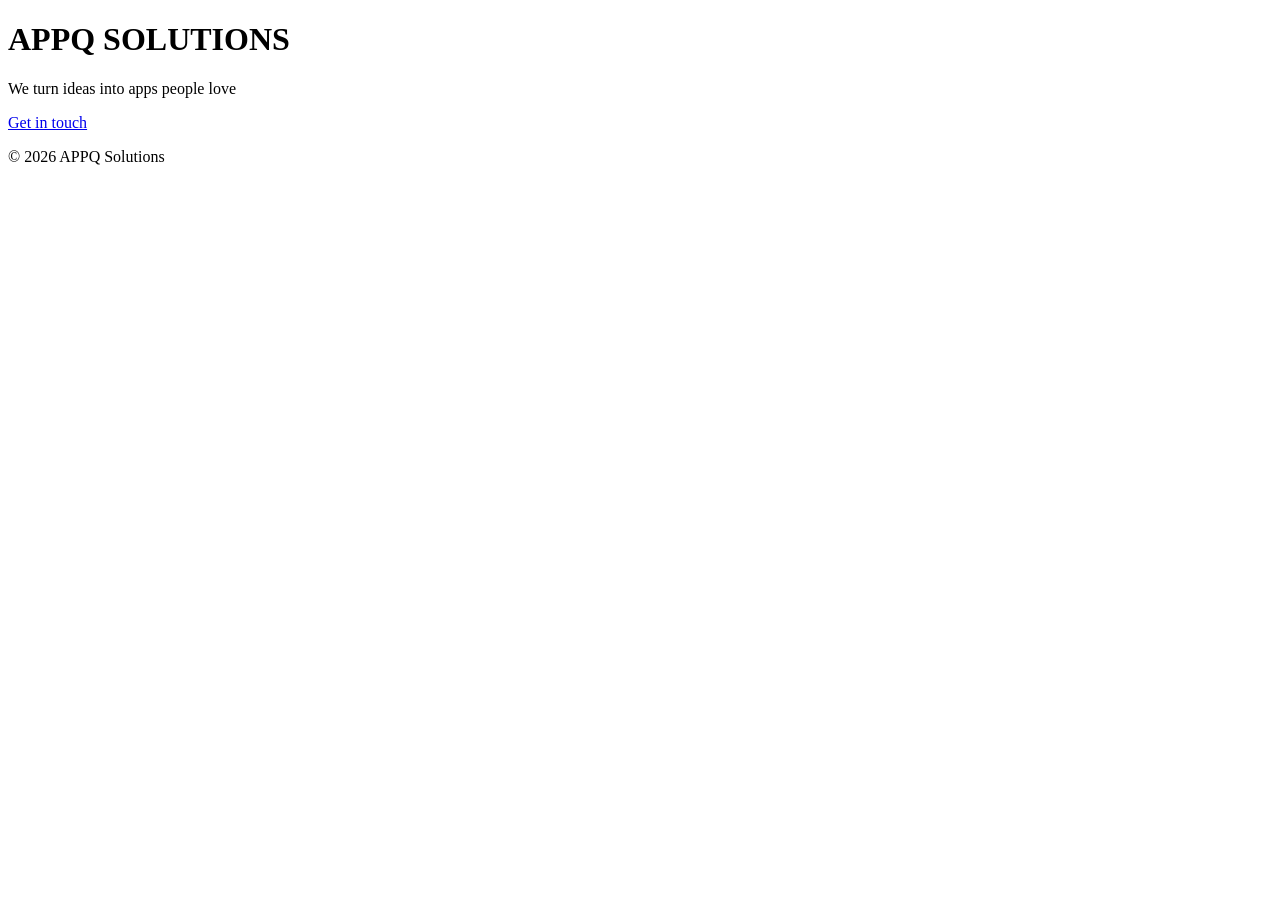
==== index.html @ 0940a026 "Add landing page HTML skeleton Co-Authored-By: Claude Sonnet 5 <noreply@anthropic.com>" ====
<!DOCTYPE html>
<html lang="en">
<head>
  <meta charset="UTF-8">
  <meta name="viewport" content="width=device-width, initial-scale=1.0">
  <title>APPQ Solutions — Mobile App Development Studio</title>
  <meta name="description" content="APPQ Solutions is a mobile app development studio. We turn ideas into apps people love.">
  <link rel="icon" type="image/svg+xml" href="assets/favicon.svg">
  <link rel="preconnect" href="https://fonts.googleapis.com">
  <link rel="preconnect" href="https://fonts.gstatic.com" crossorigin>
  <link href="https://fonts.googleapis.com/css2?family=Space+Grotesk:wght@700&family=Inter:wght@300;400;600&display=swap" rel="stylesheet">
  <link rel="stylesheet" href="style.css">
</head>
<body>
  <main class="hero">
    <div class="glow" aria-hidden="true"></div>
    <div class="hero-content">
      <h1 class="logo">
        <span class="logo-main">APPQ</span>
        <span class="logo-sub">SOLUTIONS</span>
      </h1>
      <p class="tagline">We turn ideas into apps people love</p>
      <a class="contact-button" href="mailto:appq.contact@gmail.com">Get in touch</a>
    </div>
    <footer class="site-footer">
      <p>&copy; <span id="year"></span> APPQ Solutions</p>
    </footer>
  </main>
  <script>
    document.getElementById('year').textContent = new Date().getFullYear();
  </script>
</body>
</html>
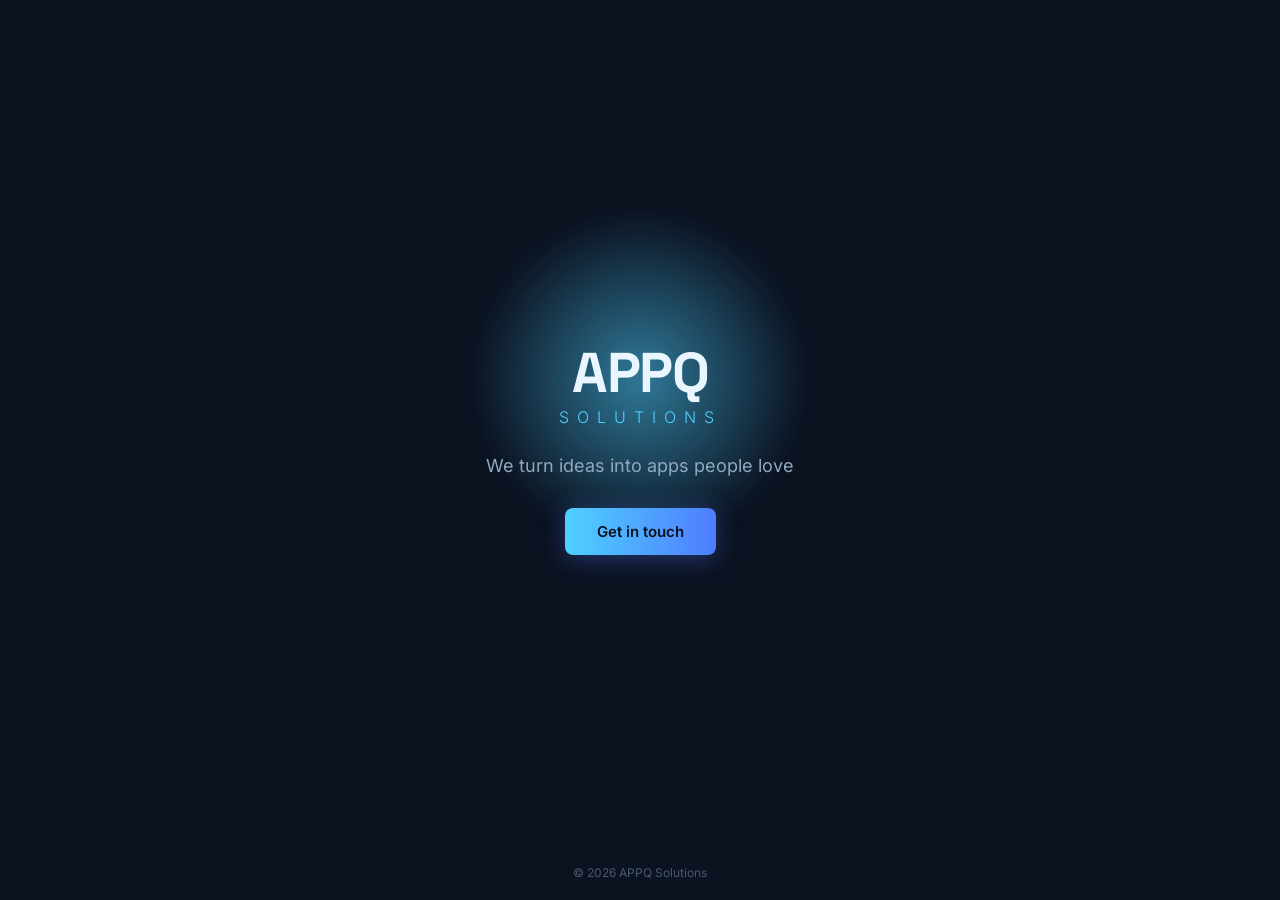
==== commit d8d2f57e: "Self-host Inter and Space Grotesk fonts Loading fonts directly from Google's CDN sends every visitor" ====
--- a/index.html
+++ b/index.html
@@ -6,9 +6,6 @@
   <title>APPQ Solutions — Mobile App Development Studio</title>
   <meta name="description" content="APPQ Solutions is a mobile app development studio. We turn ideas into apps people love.">
   <link rel="icon" type="image/svg+xml" href="assets/favicon.svg">
-  <link rel="preconnect" href="https://fonts.googleapis.com">
-  <link rel="preconnect" href="https://fonts.gstatic.com" crossorigin>
-  <link href="https://fonts.googleapis.com/css2?family=Space+Grotesk:wght@700&family=Inter:wght@300;400;600&display=swap" rel="stylesheet">
   <link rel="stylesheet" href="style.css">
 </head>
 <body>
--- a/style.css
+++ b/style.css
@@ -0,0 +1,185 @@
+:root {
+  --bg: #0B1220;
+  --text-primary: #EAF6FF;
+  --text-secondary: #8FA9C0;
+  --text-footer: #4A5A6E;
+  --accent-start: #4FD1FF;
+  --accent-end: #4F7CFF;
+}
+
+@font-face {
+  font-family: 'Inter';
+  font-style: normal;
+  font-weight: 300 600;
+  font-display: swap;
+  src: url('assets/fonts/inter-latin.woff2') format('woff2');
+  unicode-range: U+0000-00FF, U+0131, U+0152-0153, U+02BB-02BC, U+02C6, U+02DA, U+02DC, U+2000-206F, U+20AC, U+2122, U+2191, U+2193, U+2212, U+2215, U+FEFF, U+FFFD;
+}
+
+@font-face {
+  font-family: 'Inter';
+  font-style: normal;
+  font-weight: 300 600;
+  font-display: swap;
+  src: url('assets/fonts/inter-latin-ext.woff2') format('woff2');
+  unicode-range: U+0100-02BA, U+02BD-02C5, U+02C7-02CC, U+02CE-02D7, U+02DD-02FF, U+1D00-1DBF, U+1E00-1E9F, U+1EF2-1EFF, U+2020, U+20A0-20AB, U+20AD-20C0, U+2113, U+2C60-2C7F, U+A720-A7FF;
+}
+
+@font-face {
+  font-family: 'Space Grotesk';
+  font-style: normal;
+  font-weight: 700;
+  font-display: swap;
+  src: url('assets/fonts/space-grotesk-latin.woff2') format('woff2');
+  unicode-range: U+0000-00FF, U+0131, U+0152-0153, U+02BB-02BC, U+02C6, U+02DA, U+02DC, U+2000-206F, U+20AC, U+2122, U+2191, U+2193, U+2212, U+2215, U+FEFF, U+FFFD;
+}
+
+@font-face {
+  font-family: 'Space Grotesk';
+  font-style: normal;
+  font-weight: 700;
+  font-display: swap;
+  src: url('assets/fonts/space-grotesk-latin-ext.woff2') format('woff2');
+  unicode-range: U+0100-02BA, U+02BD-02C5, U+02C7-02CC, U+02CE-02D7, U+02DD-02FF, U+1D00-1DBF, U+1E00-1E9F, U+1EF2-1EFF, U+2020, U+20A0-20AB, U+20AD-20C0, U+2113, U+2C60-2C7F, U+A720-A7FF;
+}
+
+* {
+  margin: 0;
+  padding: 0;
+  box-sizing: border-box;
+}
+
+body {
+  background: var(--bg);
+  min-height: 100vh;
+  display: flex;
+  font-family: 'Inter', sans-serif;
+}
+
+.hero {
+  position: relative;
+  width: 100%;
+  min-height: 100vh;
+  display: flex;
+  flex-direction: column;
+  align-items: center;
+  justify-content: center;
+  padding: 40px 20px;
+  overflow: hidden;
+}
+
+.glow {
+  position: absolute;
+  top: 42%;
+  left: 50%;
+  width: 340px;
+  height: 340px;
+  background: radial-gradient(circle, rgba(79, 209, 255, 0.55) 0%, rgba(79, 124, 255, 0) 70%);
+  filter: blur(10px);
+  transform: translate(-50%, -50%);
+  pointer-events: none;
+  animation: glowPulse 4s ease-in-out infinite;
+}
+
+.hero-content {
+  position: relative;
+  z-index: 1;
+  text-align: center;
+}
+
+.logo {
+  display: flex;
+  flex-direction: column;
+  align-items: center;
+}
+
+.logo-main {
+  font-family: 'Space Grotesk', sans-serif;
+  font-weight: 700;
+  font-size: 56px;
+  letter-spacing: -1.5px;
+  color: var(--text-primary);
+  line-height: 1;
+  opacity: 0;
+  animation: fadeUp 0.7s ease-out 0.1s forwards;
+}
+
+.logo-sub {
+  font-family: 'Inter', sans-serif;
+  font-weight: 300;
+  font-size: 16px;
+  letter-spacing: 8px;
+  color: var(--accent-start);
+  margin-top: 6px;
+  opacity: 0;
+  animation: fadeUp 0.7s ease-out 0.28s forwards;
+}
+
+.tagline {
+  font-family: 'Inter', sans-serif;
+  font-weight: 400;
+  font-size: 18px;
+  color: var(--text-secondary);
+  margin-top: 28px;
+  max-width: 420px;
+  opacity: 0;
+  animation: fadeUp 0.7s ease-out 0.46s forwards;
+}
+
+.contact-button {
+  display: inline-block;
+  margin-top: 32px;
+  background: linear-gradient(90deg, var(--accent-start), var(--accent-end), var(--accent-start));
+  background-size: 200% auto;
+  border: none;
+  color: var(--bg);
+  font-family: 'Inter', sans-serif;
+  font-weight: 600;
+  padding: 14px 32px;
+  border-radius: 8px;
+  font-size: 15px;
+  text-decoration: none;
+  cursor: pointer;
+  box-shadow: 0 4px 24px rgba(79, 124, 255, 0.35);
+  opacity: 0;
+  animation: fadeUp 0.7s ease-out 0.64s forwards, gradientShift 3.5s ease-in-out infinite;
+  transition: transform 0.2s ease, box-shadow 0.2s ease;
+}
+
+.contact-button:hover {
+  transform: scale(1.05);
+  box-shadow: 0 6px 32px rgba(79, 209, 255, 0.55);
+}
+
+.site-footer {
+  position: absolute;
+  bottom: 20px;
+  font-family: 'Inter', sans-serif;
+  font-size: 12px;
+  color: var(--text-footer);
+  opacity: 0;
+  animation: fadeUp 0.7s ease-out 0.9s forwards;
+}
+
+@media (max-width: 480px) {
+  .logo-main { font-size: 38px; }
+  .logo-sub { font-size: 12px; letter-spacing: 6px; }
+  .tagline { font-size: 14px; }
+  .contact-button { padding: 12px 26px; font-size: 13px; }
+}
+
+@keyframes fadeUp {
+  from { opacity: 0; transform: translateY(16px); }
+  to { opacity: 1; transform: translateY(0); }
+}
+
+@keyframes glowPulse {
+  0%, 100% { opacity: 0.35; transform: translate(-50%, -50%) scale(1); }
+  50% { opacity: 0.6; transform: translate(-50%, -50%) scale(1.15); }
+}
+
+@keyframes gradientShift {
+  0% { background-position: 0% 50%; }
+  50% { background-position: 100% 50%; }
+  100% { background-position: 0% 50%; }
+}
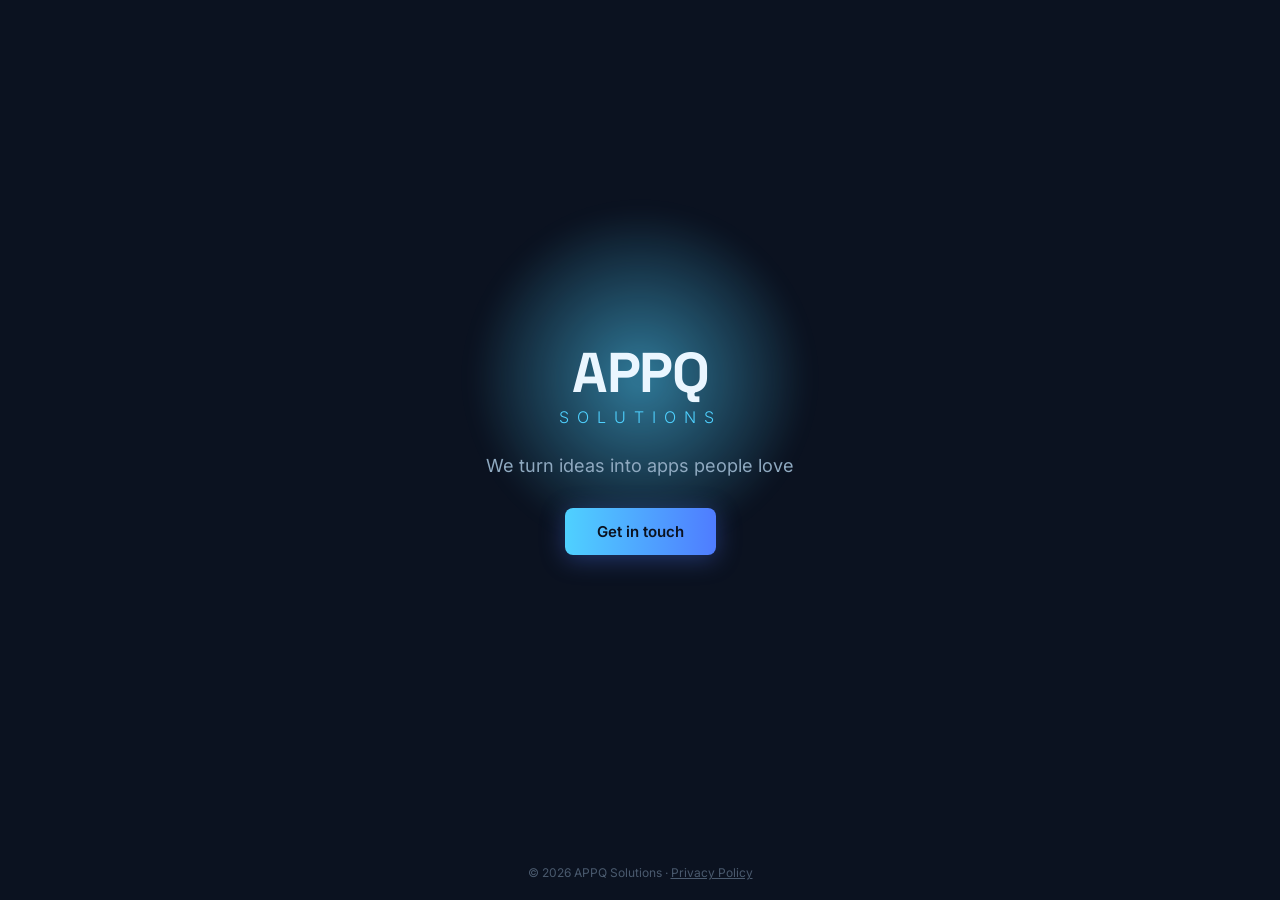
==== commit ece2b8d5: "Add privacy policy page and link it in the footer The site collects no personal data (no cookies, no" ====
--- a/index.html
+++ b/index.html
@@ -20,7 +20,7 @@
       <a class="contact-button" href="mailto:appq.contact@gmail.com">Get in touch</a>
     </div>
     <footer class="site-footer">
-      <p>&copy; <span id="year"></span> APPQ Solutions</p>
+      <p>&copy; <span id="year"></span> APPQ Solutions · <a href="privacy.html">Privacy Policy</a></p>
     </footer>
   </main>
   <script>
--- a/style.css
+++ b/style.css
@@ -161,6 +161,77 @@
   animation: fadeUp 0.7s ease-out 0.9s forwards;
 }
 
+.site-footer a {
+  color: var(--text-footer);
+  text-decoration: underline;
+}
+
+.site-footer a:hover {
+  color: var(--text-secondary);
+}
+
+.legal {
+  min-height: 100vh;
+  display: flex;
+  justify-content: center;
+  padding: 60px 20px;
+}
+
+.legal-content {
+  max-width: 640px;
+  width: 100%;
+}
+
+.back-link {
+  display: inline-block;
+  font-family: 'Inter', sans-serif;
+  font-size: 14px;
+  color: var(--accent-start);
+  text-decoration: none;
+  margin-bottom: 32px;
+}
+
+.back-link:hover {
+  text-decoration: underline;
+}
+
+.legal-title {
+  font-family: 'Space Grotesk', sans-serif;
+  font-weight: 700;
+  font-size: 32px;
+  color: var(--text-primary);
+  margin-bottom: 8px;
+}
+
+.legal-updated {
+  font-family: 'Inter', sans-serif;
+  font-size: 13px;
+  color: var(--text-footer);
+  margin-bottom: 32px;
+}
+
+.legal-content h2 {
+  font-family: 'Inter', sans-serif;
+  font-weight: 600;
+  font-size: 18px;
+  color: var(--text-primary);
+  margin-top: 28px;
+  margin-bottom: 10px;
+}
+
+.legal-content p {
+  font-family: 'Inter', sans-serif;
+  font-weight: 400;
+  font-size: 15px;
+  line-height: 1.6;
+  color: var(--text-secondary);
+  margin-bottom: 14px;
+}
+
+.legal-content a {
+  color: var(--accent-start);
+}
+
 @media (max-width: 480px) {
   .logo-main { font-size: 38px; }
   .logo-sub { font-size: 12px; letter-spacing: 6px; }
